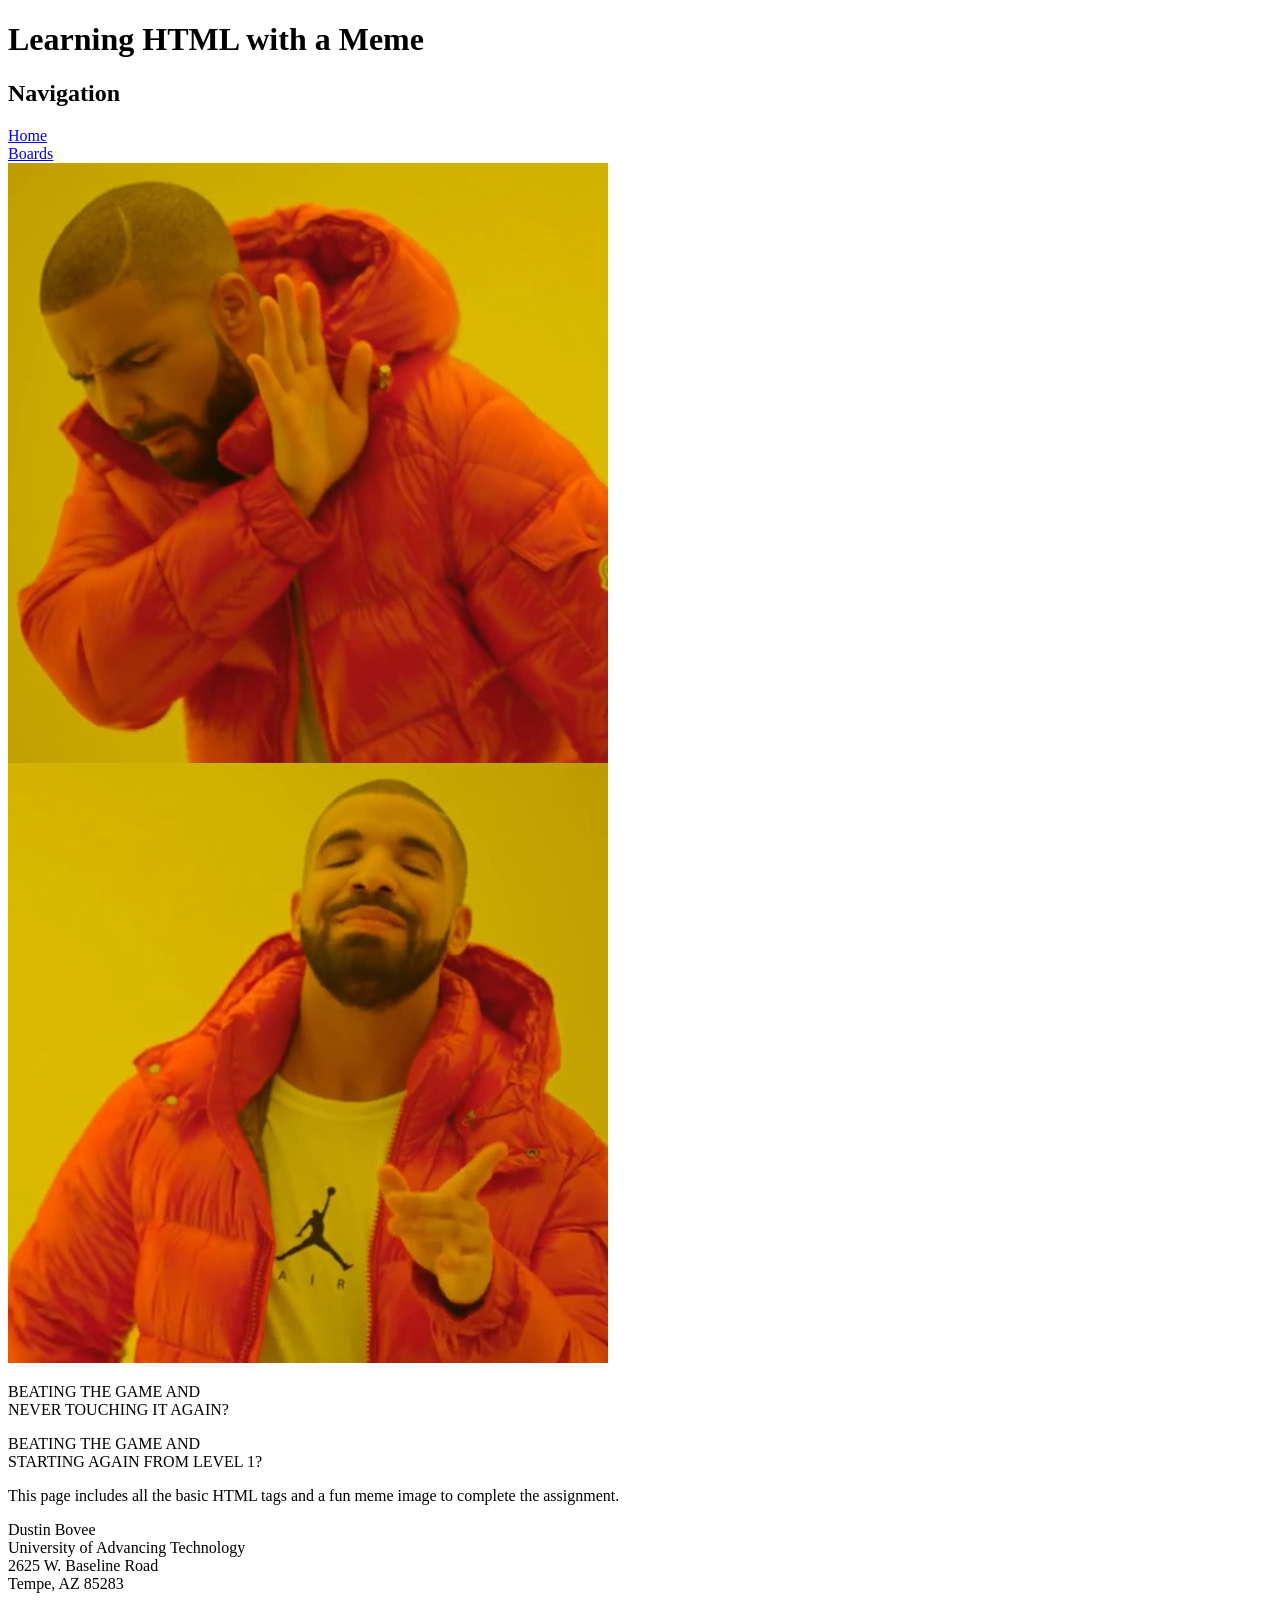
==== index.html @ 8eeba755 "switched to main css instead of my styles" ====
<!-- Name: Dustin Bovee | Date: March 4, 2026 -->
<!DOCTYPE html>
<!-- Open the root html element -->
<html lang="en">
<!-- Open the head section -->
<head>
    <!-- Define character encoding -->
    <meta charset="UTF-8">
    <!-- Make layout responsive on mobile devices -->
    <meta name="viewport" content="width=device-width, initial-scale=1.0">
    <!-- Set the page title text -->
    <title>Welcome to My Meme Page</title>
    <!-- Link to external stylesheet -->
    <link rel="stylesheet" href="main.css">
    <!-- Close the head section -->
</head>
<!-- Open the body section -->
<body class="index-page">
    <!-- Open header section around the h1 tag -->
    <header>
        <!-- Add the main page header text -->
        <h1>Learning HTML with a Meme</h1>
    </header>
    <!-- Open navigation section -->
    <nav>
        <!-- Add navigation heading -->
        <h2>Navigation</h2>
        <!-- Link to Home page -->
        <a href="./index.html">Home</a><br>
        <!-- Link to Boards page -->
        <a href="./boards.html">Boards</a><br>
    </nav>
    <!-- Open a wrapper section for content styling -->
    <section class="card">
        <!-- Open paragraph tags -->
        <div class="meme-cont">
            <!-- Add meme image between opening and closing paragraph tags -->
            <img id="memeImage" class="meme-image" src="school-meme.jpg" alt="School-appropriate coding meme">
            <div class="meme-p-cont">
                <p>
                    BEATING THE GAME AND <br/>NEVER TOUCHING IT AGAIN?
                </p>
                <p>
                    BEATING THE GAME AND <br/>STARTING AGAIN FROM LEVEL 1?
                </p>
            </div>
        </div>
        <!-- Open and close another paragraph for description text -->
        <p>
            This page includes all the basic HTML tags and a fun meme image to complete the assignment.
        </p>
    </section>
    <!-- Open footer section -->
    <footer>
        <!-- Add student name line -->
        Dustin Bovee<br>
        <!-- Add school name line -->
        University of Advancing Technology<br>
        <!-- Add school street address line -->
        2625 W. Baseline Road<br>
        <!-- Add school city, state, and ZIP line -->
        Tempe, AZ 85283<br>
    </footer>
    <!-- Close the body section -->
</body>
<!-- Close the html document -->
</html>
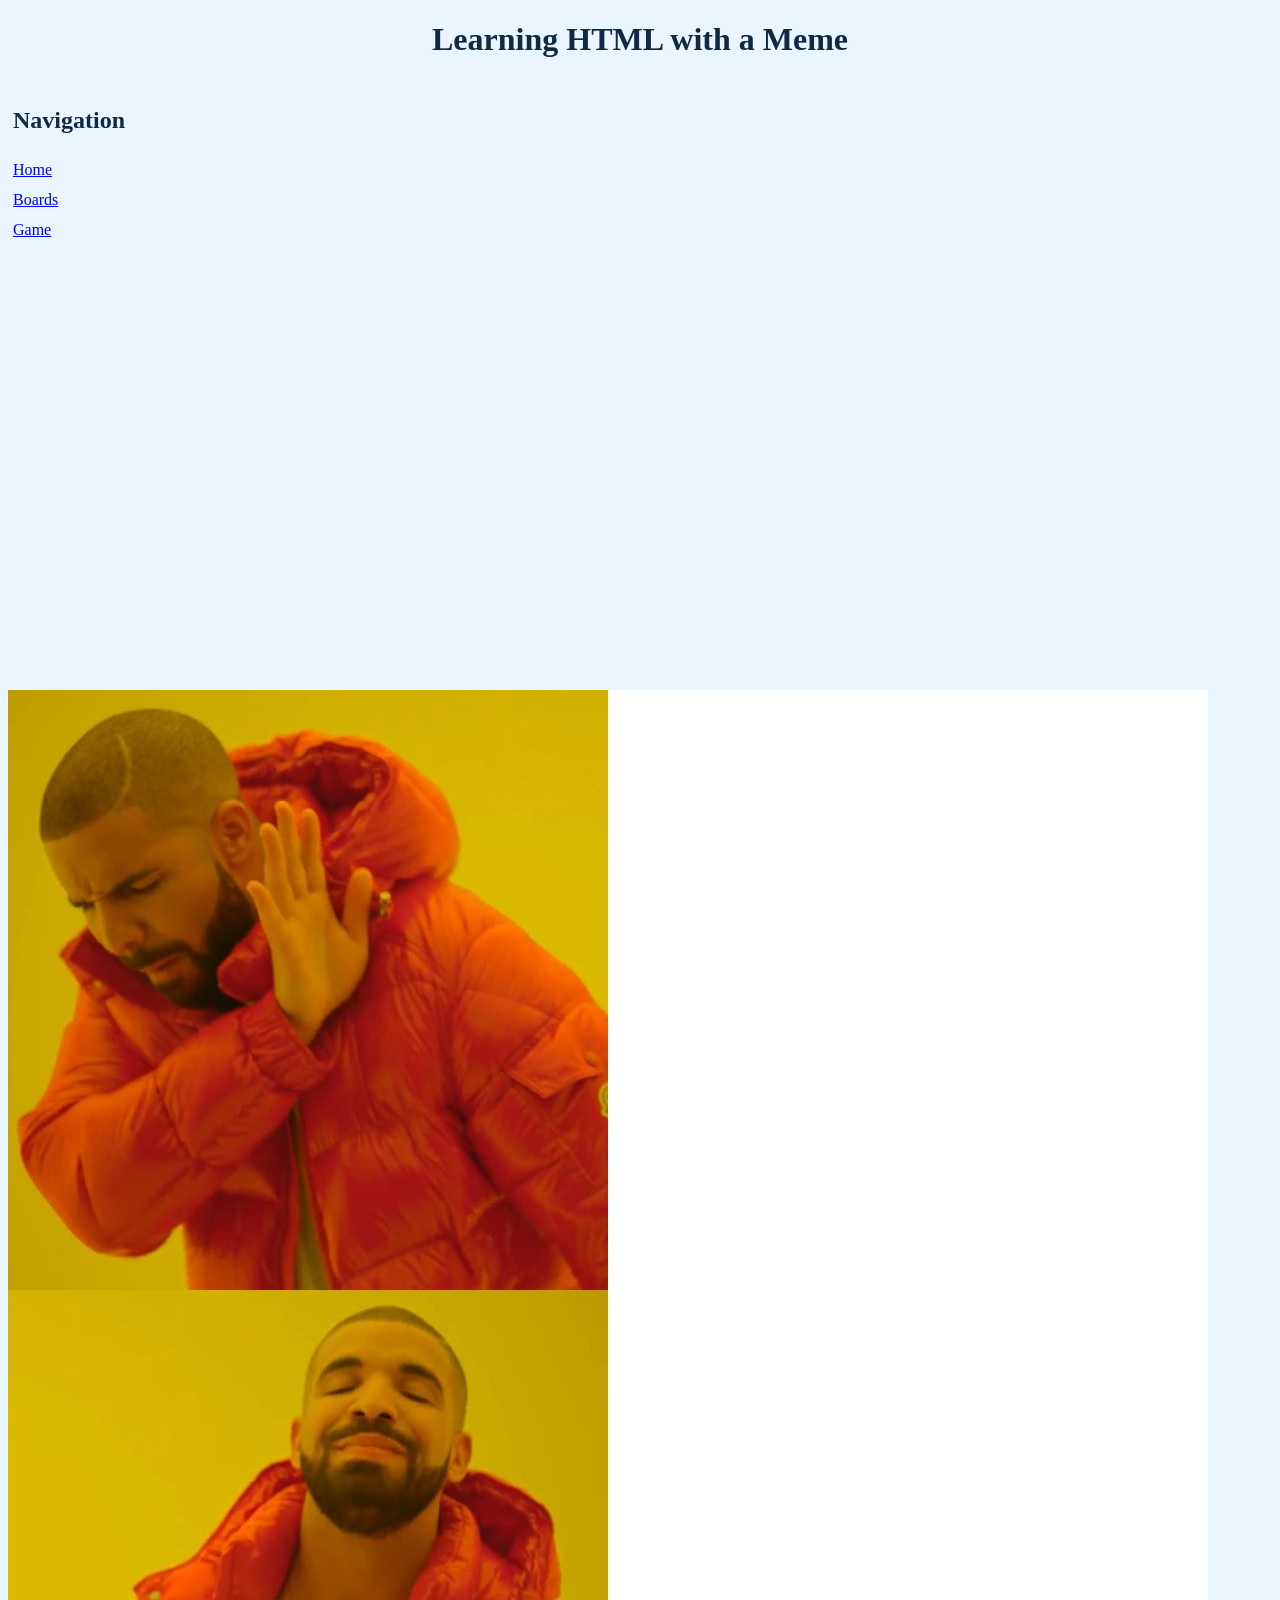
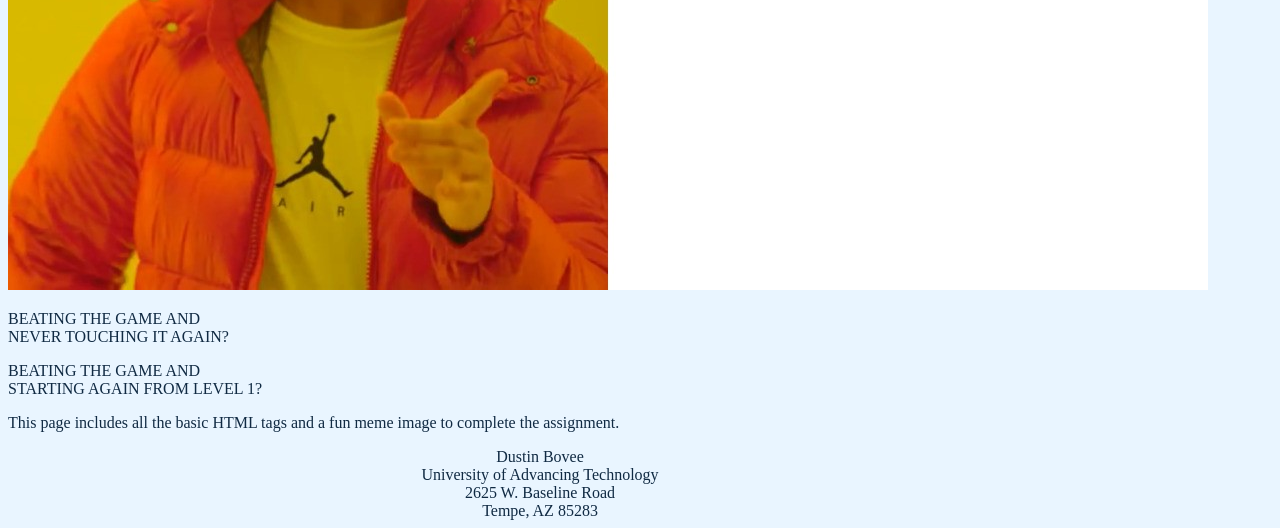
==== commit d472a7e2: "UPDATE: boards and index html to include game html nav link in nav" ====
--- a/index.html
+++ b/index.html
@@ -29,6 +29,8 @@
         <a href="./index.html">Home</a><br>
         <!-- Link to Boards page -->
         <a href="./boards.html">Boards</a><br>
+        <!-- Link to Games page -->
+        <a href="./game.html">Game</a><br>
     </nav>
     <!-- Open a wrapper section for content styling -->
     <section class="card">
--- a/main.css
+++ b/main.css
@@ -0,0 +1,25 @@
+body{
+background-color: #e9f5ff;
+color: #102a43;
+}
+
+nav{
+height: 600px;
+width: 200px;
+float: left;
+padding: 5px;
+line-height: 30px;
+}
+
+footer{
+text-align: center;
+margin-right: 200px;
+}
+
+#memeImage{
+margin-right: 200px;
+}
+
+header{
+text-align: center;
+}
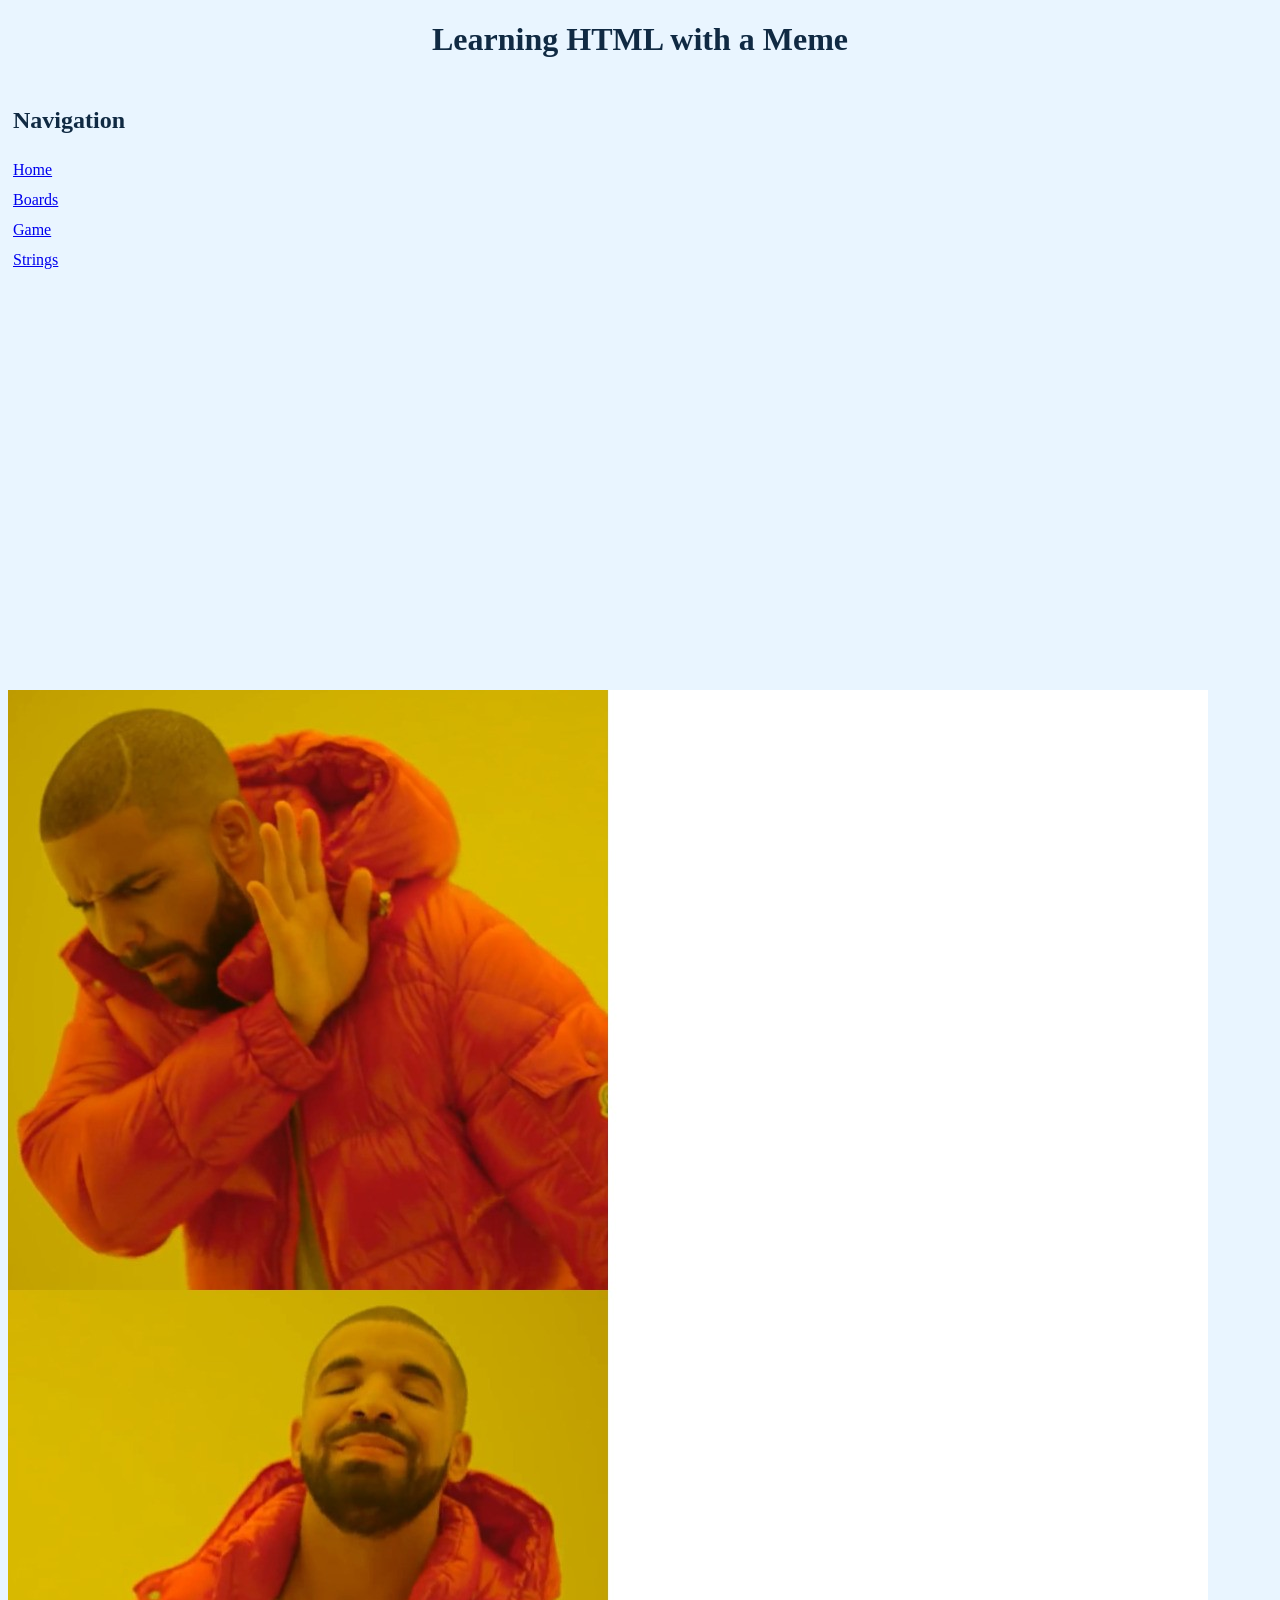
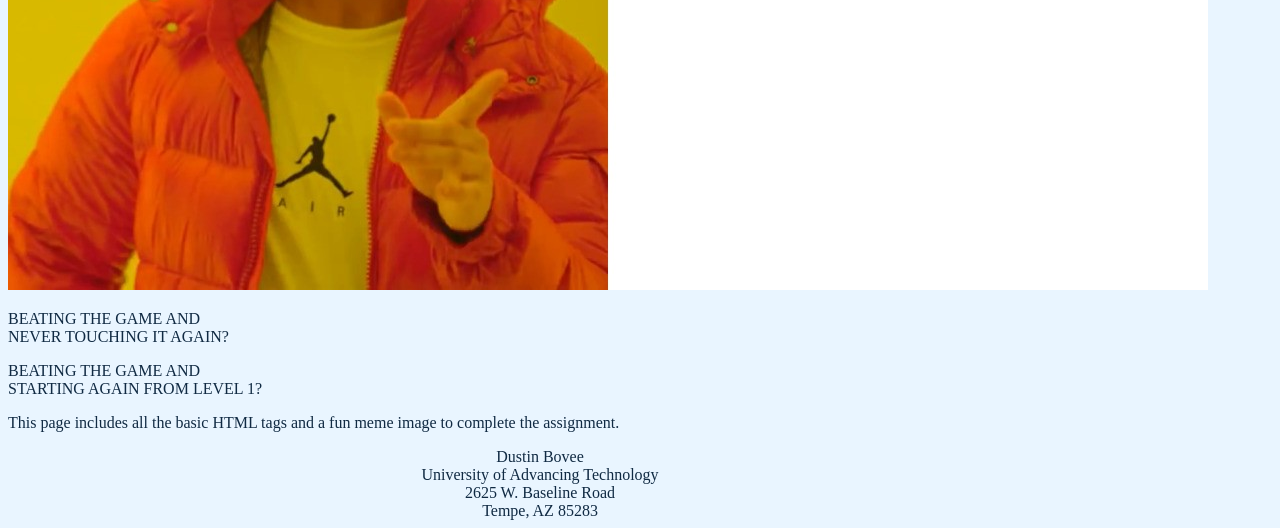
==== commit 9dfb2f36: "UPDATE: added in new nav link Strings.html" ====
--- a/index.html
+++ b/index.html
@@ -31,6 +31,8 @@
         <a href="./boards.html">Boards</a><br>
         <!-- Link to Games page -->
         <a href="./game.html">Game</a><br>
+        <!-- Link to Strings page -->
+        <a href="./strings.html">Strings</a><br>
     </nav>
     <!-- Open a wrapper section for content styling -->
     <section class="card">
--- a/main.css
+++ b/main.css
@@ -23,3 +23,80 @@
 header{
 text-align: center;
 }
+
+
+
+
+
+.casino-header h1{
+margin-bottom: 6px;
+letter-spacing: 0.6px;
+}
+
+.subtitle{
+margin-top: 0;
+opacity: 0.9;
+}
+
+.casino-form{
+display: grid;
+gap: 8px;
+margin-top: 14px;
+}
+
+.casino-form input{
+padding: 10px;
+border-radius: 8px;
+border: 1px solid #4e7fbe;
+background: #eef5ff;
+color: #091a30;
+}
+
+.casino-form button{
+margin-top: 8px;
+padding: 10px 14px;
+border: none;
+border-radius: 8px;
+background: linear-gradient(135deg, #57a4ff, #2a64b7);
+color: #ffffff;
+font-weight: 700;
+cursor: pointer;
+}
+
+.casino-form button:hover{
+filter: brightness(1.08);
+}
+
+.output{
+margin-top: 12px;
+padding: 10px 12px;
+border-radius: 8px;
+background: rgba(255, 255, 255, 0.08);
+border: 1px solid rgba(255, 255, 255, 0.2);
+}
+
+.validation-box{
+min-height: 24px;
+}
+
+.status-win{
+color: #7df5ab;
+font-weight: 800;
+}
+
+.status-loss{
+color: #ff9da4;
+font-weight: 800;
+}
+
+.status-push{
+color: #ffe37a;
+font-weight: 800;
+}
+
+.wager-note{
+margin-top: 8px;
+font-style: italic;
+opacity: 0.95;
+}
+
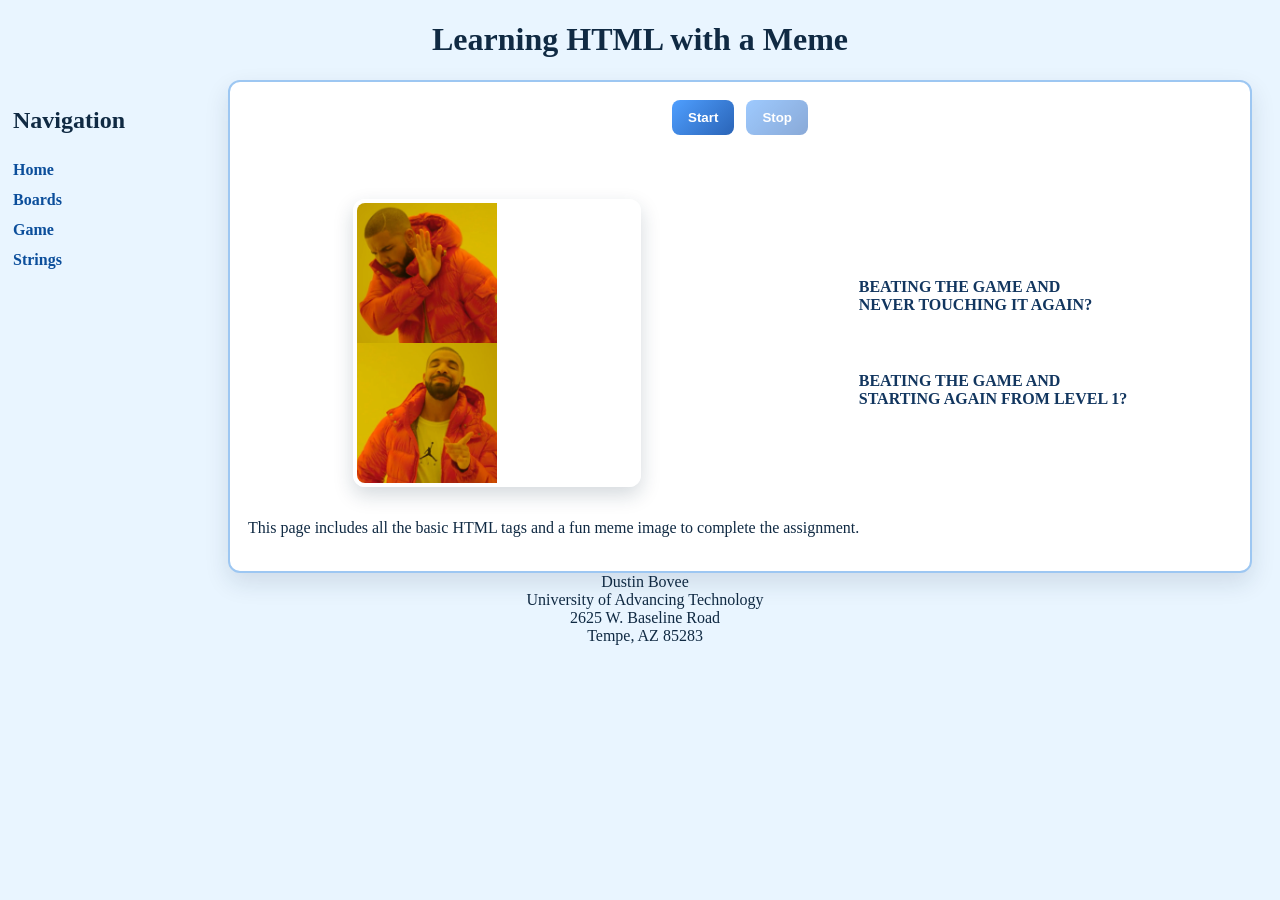
==== commit 7eb91670: "UPDATE: index html and css to accomodate meme buttons and styles" ====
--- a/index.html
+++ b/index.html
@@ -36,6 +36,15 @@
     </nav>
     <!-- Open a wrapper section for content styling -->
     <section class="card">
+        <!-- Add control panel section for event-driven meme controls -->
+        <section class="meme-controls">
+            <!-- Start button calls JavaScript to begin movement and toggle button states -->
+            <button id="startButton" onclick="startMemeButtonAction();">Start</button>
+            <!-- Stop button calls JavaScript to stop movement and toggle button states -->
+            <button id="stopButton" onclick="stopMemeButtonAction();" disabled>Stop</button>
+        </section>
+        <!-- Status message output area for movement events -->
+        <p id="memeStatus" class="meme-status"></p>
         <!-- Open paragraph tags -->
         <div class="meme-cont">
             <!-- Add meme image between opening and closing paragraph tags -->
@@ -65,6 +74,8 @@
         <!-- Add school city, state, and ZIP line -->
         Tempe, AZ 85283<br>
     </footer>
+    <!-- Link external JavaScript for Start/Stop event-driven meme movement -->
+    <script src="index.js"></script>
     <!-- Close the body section -->
 </body>
 <!-- Close the html document -->
--- a/main.css
+++ b/main.css
@@ -100,3 +100,94 @@
 opacity: 0.95;
 }
 
+a{
+color: #0b4e9b;
+text-decoration: none;
+font-weight: 700;
+}
+
+a:hover{
+text-decoration: underline;
+}
+
+.card{
+margin-left: 220px;
+margin-right: 20px;
+background: #ffffff;
+border: 2px solid #9dc7f2;
+border-radius: 12px;
+padding: 18px;
+box-shadow: 0 10px 24px rgba(16, 42, 67, 0.12);
+}
+
+.meme-controls{
+display: flex;
+justify-content: center;
+gap: 12px;
+margin-bottom: 10px;
+}
+
+.meme-controls button{
+padding: 10px 16px;
+border: none;
+border-radius: 8px;
+background: linear-gradient(135deg, #4f9fff, #2a64b7);
+color: #ffffff;
+font-weight: 800;
+cursor: pointer;
+}
+
+.meme-controls button:disabled{
+opacity: 0.55;
+cursor: not-allowed;
+}
+
+.meme-status{
+text-align: center;
+font-weight: 700;
+color: #174a83;
+min-height: 24px;
+margin: 8px 0 14px;
+}
+
+.meme-cont{
+display: flex;
+align-items: center;
+justify-content: center;
+gap: 18px;
+flex-wrap: wrap;
+min-height: 320px;
+}
+
+.meme-image{
+width: min(100%, 280px);
+height: auto;
+border: 4px solid #ffffff;
+border-radius: 12px;
+box-shadow: 0 8px 20px rgba(16, 42, 67, 0.18);
+}
+
+.meme-p-cont{
+display: flex;
+flex-direction: column;
+gap: 26px;
+font-weight: 800;
+color: #12365f;
+}
+
+@media (max-width: 900px){
+nav{
+float: none;
+width: auto;
+height: auto;
+}
+
+.card{
+margin-left: 0;
+margin-right: 0;
+}
+
+footer{
+margin-right: 0;
+}
+}
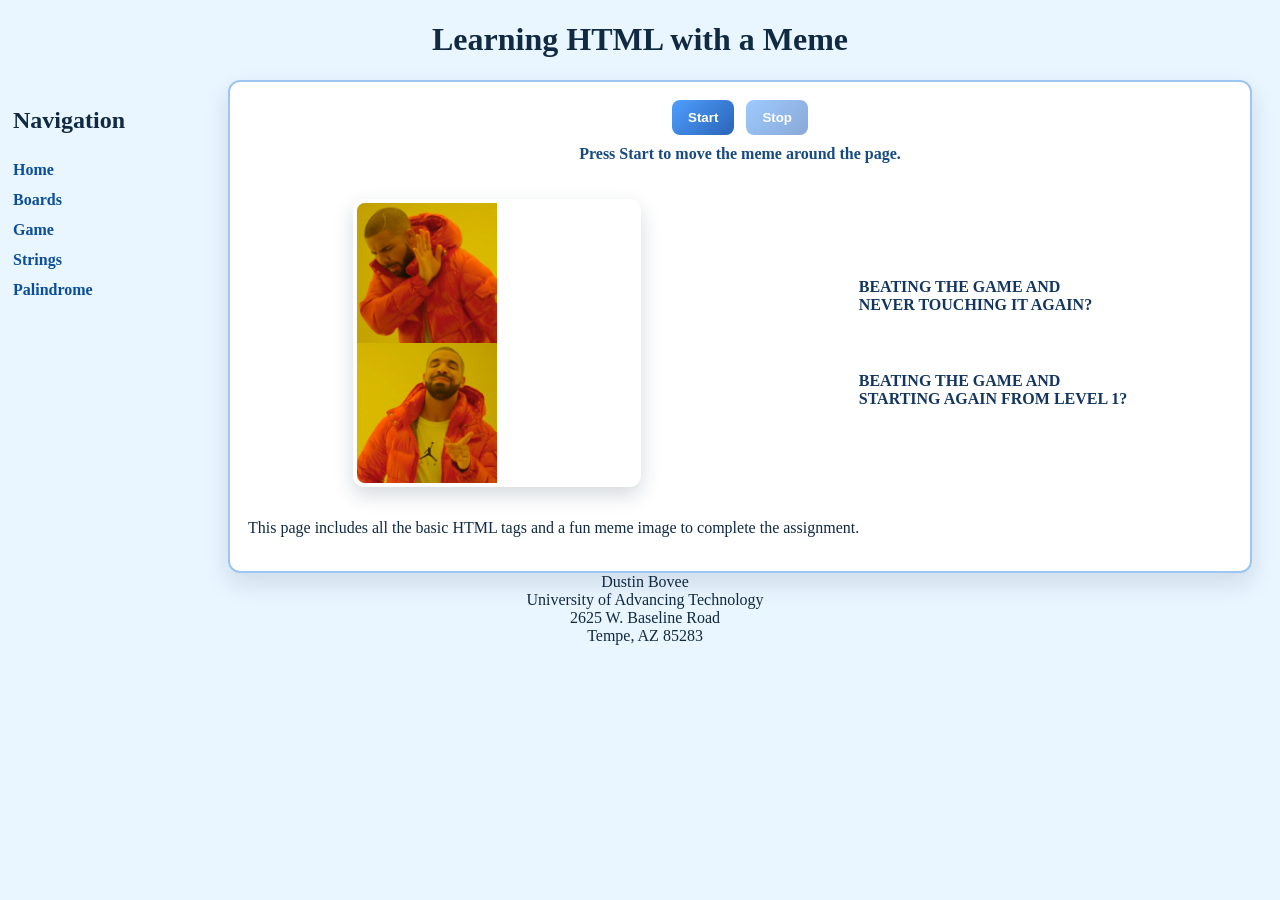
==== commit 3a782e27: "ADD: palindrome page to nav" ====
--- a/index.html
+++ b/index.html
@@ -33,6 +33,8 @@
         <a href="./game.html">Game</a><br>
         <!-- Link to Strings page -->
         <a href="./strings.html">Strings</a><br>
+        <!-- Link to Palindrome page -->
+        <a href="./palindrome.html">Palindrome</a><br>
     </nav>
     <!-- Open a wrapper section for content styling -->
     <section class="card">
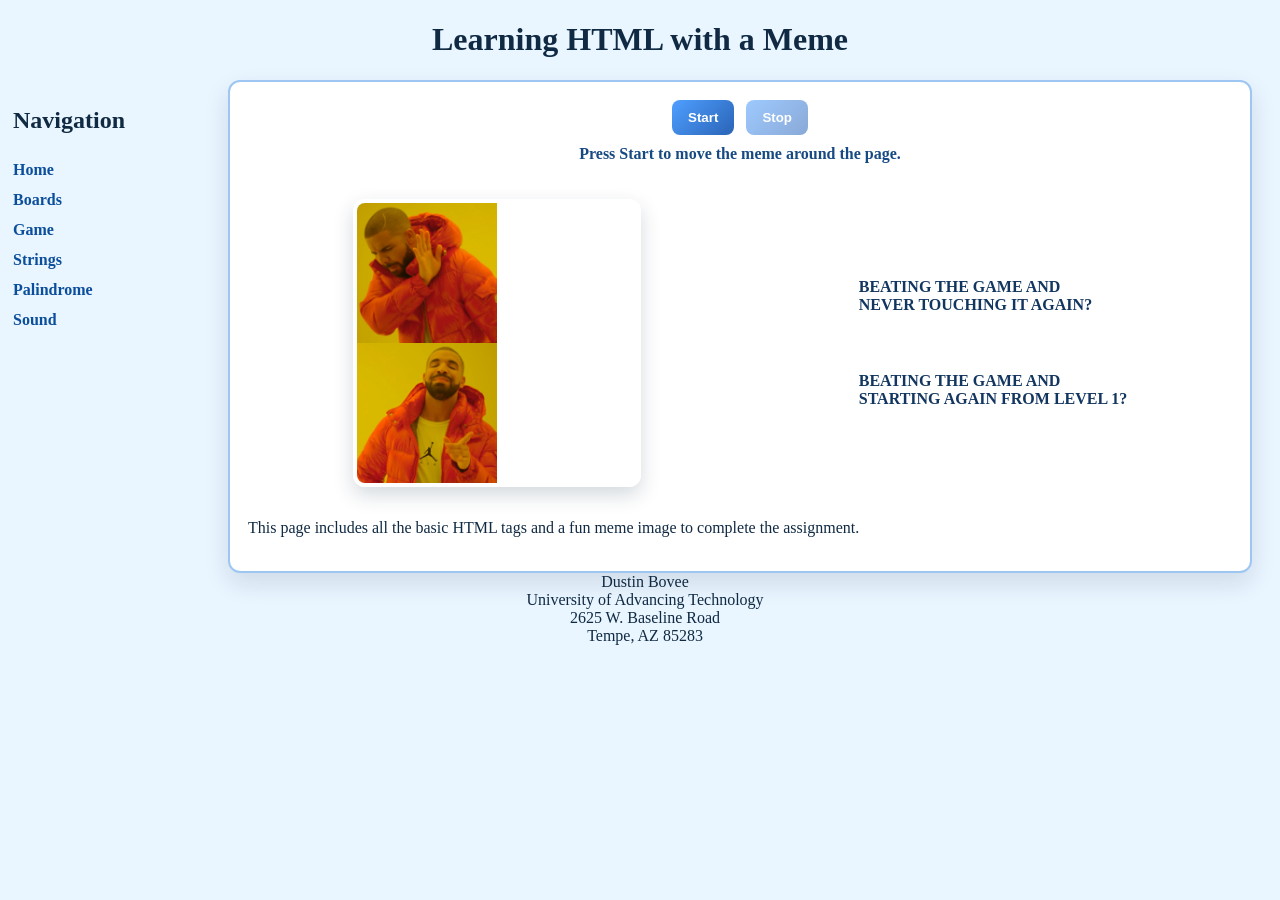
==== commit 6c0ec1d7: "ADD: Sound page to nav" ====
--- a/index.html
+++ b/index.html
@@ -35,6 +35,8 @@
         <a href="./strings.html">Strings</a><br>
         <!-- Link to Palindrome page -->
         <a href="./palindrome.html">Palindrome</a><br>
+        <!-- Link to Sound page -->
+        <a href="./sound.html">Sound</a><br>
     </nav>
     <!-- Open a wrapper section for content styling -->
     <section class="card">
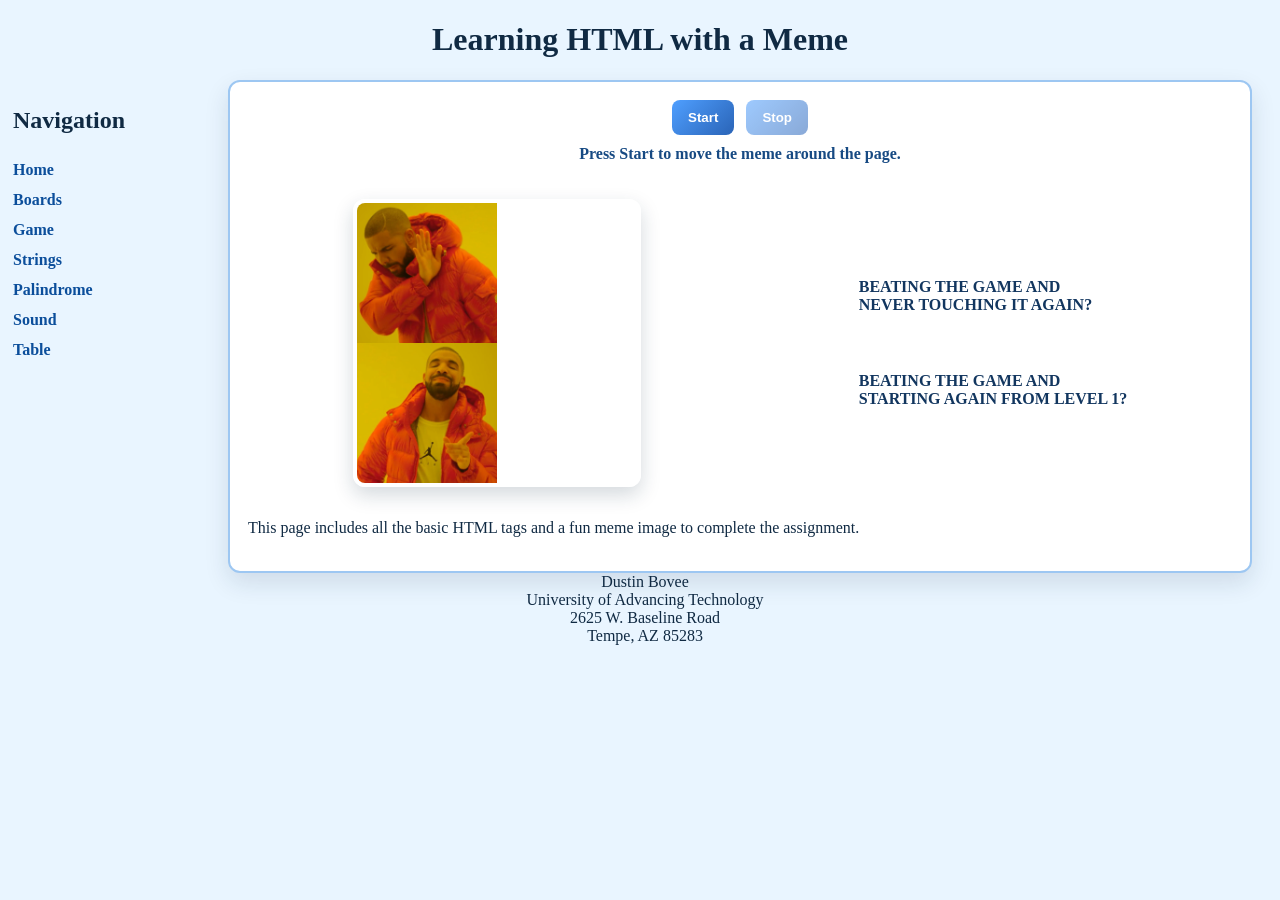
==== commit 1fe32a24: "ADD: table page to navs" ====
--- a/index.html
+++ b/index.html
@@ -37,6 +37,8 @@
         <a href="./palindrome.html">Palindrome</a><br>
         <!-- Link to Sound page -->
         <a href="./sound.html">Sound</a><br>
+        <!-- Link to Table page -->
+        <a href="./table.html">Table</a><br>
     </nav>
     <!-- Open a wrapper section for content styling -->
     <section class="card">
--- a/main.css
+++ b/main.css
@@ -40,26 +40,35 @@
 
 .casino-form{
 display: grid;
-gap: 8px;
+gap: 10px;
 margin-top: 14px;
 }
 
-.casino-form input{
+.casino-form label{
+font-weight: 800;
+}
+
+.casino-form input,
+.casino-form select{
+box-sizing: border-box;
+width: 100%;
 padding: 10px;
 border-radius: 8px;
-border: 1px solid #4e7fbe;
+border: 2px solid #4e7fbe;
 background: #eef5ff;
 color: #091a30;
+font: inherit;
 }
 
 .casino-form button{
 margin-top: 8px;
-padding: 10px 14px;
+padding: 12px 16px;
 border: none;
 border-radius: 8px;
-background: linear-gradient(135deg, #57a4ff, #2a64b7);
+background: linear-gradient(135deg, #f582ae, #8bd3dd);
 color: #ffffff;
-font-weight: 700;
+font: inherit;
+font-weight: 900;
 cursor: pointer;
 }
 
@@ -69,10 +78,18 @@
 
 .output{
 margin-top: 12px;
-padding: 10px 12px;
-border-radius: 8px;
-background: rgba(255, 255, 255, 0.08);
-border: 1px solid rgba(255, 255, 255, 0.2);
+padding: 14px;
+border-radius: 8px;
+background: #ffffff;
+border: 2px solid #9dc7f2;
+}
+
+.output:empty{
+display: none;
+}
+
+.output h2{
+margin-top: 0;
 }
 
 .validation-box{
@@ -80,24 +97,43 @@
 }
 
 .status-win{
-color: #7df5ab;
-font-weight: 800;
+color: #007f5f;
+font-weight: 900;
 }
 
 .status-loss{
-color: #ff9da4;
-font-weight: 800;
+color: #bb3e03;
+font-weight: 900;
 }
 
 .status-push{
-color: #ffe37a;
-font-weight: 800;
+color: #8a4fff;
+font-weight: 900;
 }
 
 .wager-note{
 margin-top: 8px;
-font-style: italic;
-opacity: 0.95;
+font-weight: 800;
+}
+
+.casino-card{
+background:
+linear-gradient(135deg, rgba(255, 255, 255, 0.96), rgba(232, 244, 255, 0.96)),
+repeating-linear-gradient(45deg, rgba(245, 130, 174, 0.2) 0 18px, rgba(139, 211, 221, 0.2) 18px 36px);
+}
+
+.game-page .casino-header p{
+margin-bottom: 0;
+}
+
+.history-output ol{
+text-align: left;
+}
+
+.slot-symbols{
+font-size: 1.35rem;
+font-weight: 900;
+letter-spacing: 0;
 }
 
 a{
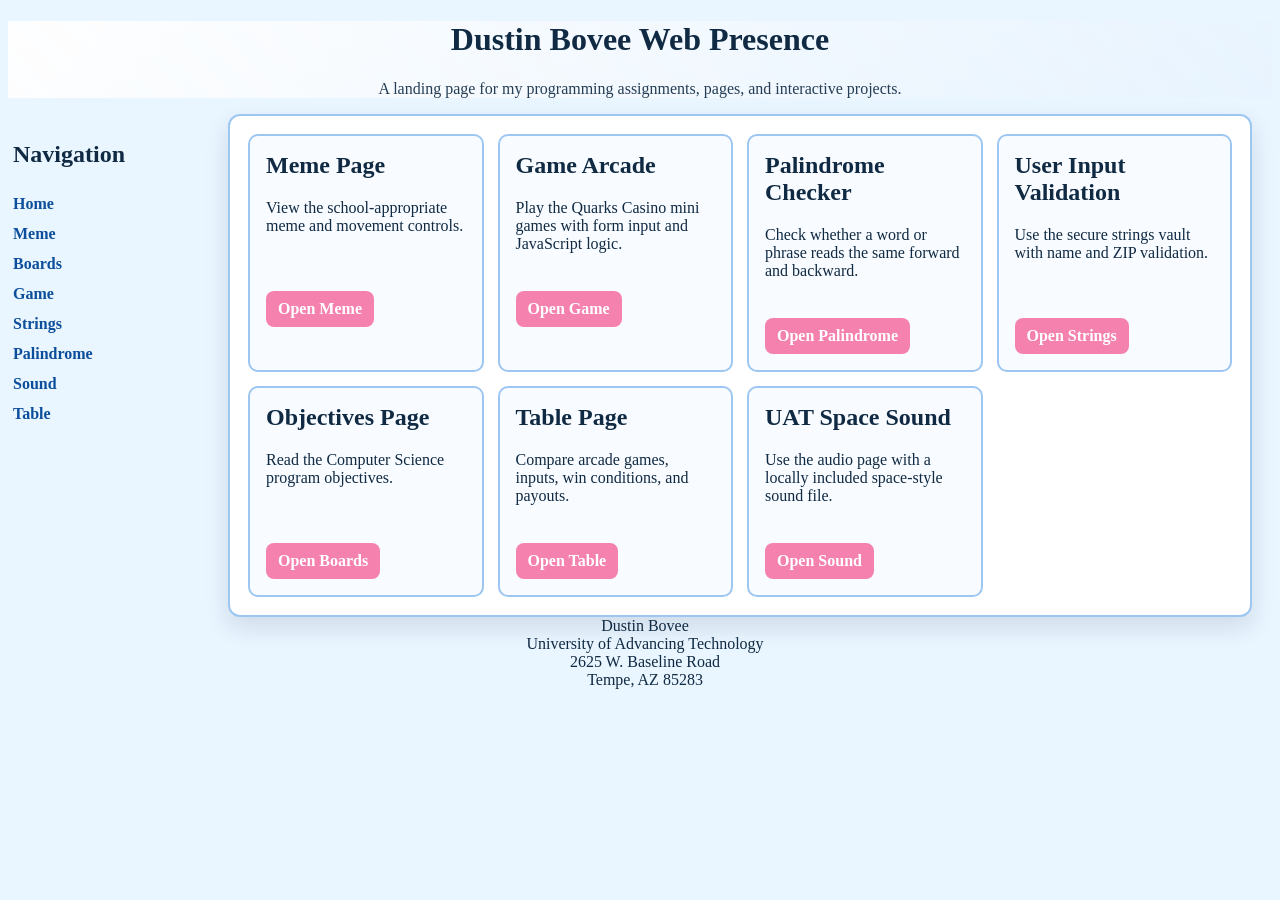
==== commit 81366a9f: "ADD: Landing page UPDATE: meme page" ====
--- a/index.html
+++ b/index.html
@@ -1,88 +1,138 @@
 <!-- Name: Dustin Bovee | Date: March 4, 2026 -->
 <!DOCTYPE html>
-<!-- Open the root html element -->
+<!-- Open the root html element for the landing page. -->
 <html lang="en">
-<!-- Open the head section -->
+<!-- Open the head section. -->
 <head>
-    <!-- Define character encoding -->
+    <!-- Define character encoding. -->
     <meta charset="UTF-8">
-    <!-- Make layout responsive on mobile devices -->
+    <!-- Make layout responsive on mobile devices. -->
     <meta name="viewport" content="width=device-width, initial-scale=1.0">
-    <!-- Set the page title text -->
-    <title>Welcome to My Meme Page</title>
-    <!-- Link to external stylesheet -->
+    <!-- Set the page title text. -->
+    <title>Dustin Bovee Web Presence</title>
+    <!-- Link to external stylesheet. -->
     <link rel="stylesheet" href="main.css">
-    <!-- Close the head section -->
+<!-- Close the head section. -->
 </head>
-<!-- Open the body section -->
-<body class="index-page">
-    <!-- Open header section around the h1 tag -->
+<!-- Open the body section. -->
+<body class="index-page landing-page">
+    <!-- Open header section around the h1 tag. -->
     <header>
-        <!-- Add the main page header text -->
-        <h1>Learning HTML with a Meme</h1>
+        <!-- Add the main landing page heading. -->
+        <h1>Dustin Bovee Web Presence</h1>
+        <!-- Add a short description for the site. -->
+        <p class="subtitle">A landing page for my programming assignments, pages, and interactive projects.</p>
+    <!-- Close header section. -->
     </header>
-    <!-- Open navigation section -->
+    <!-- Open navigation section. -->
     <nav>
-        <!-- Add navigation heading -->
+        <!-- Add navigation heading. -->
         <h2>Navigation</h2>
-        <!-- Link to Home page -->
+        <!-- Link to Home landing page. -->
         <a href="./index.html">Home</a><br>
-        <!-- Link to Boards page -->
+        <!-- Link to Meme page. -->
+        <a href="./meme.html">Meme</a><br>
+        <!-- Link to Boards page. -->
         <a href="./boards.html">Boards</a><br>
-        <!-- Link to Games page -->
+        <!-- Link to Games page. -->
         <a href="./game.html">Game</a><br>
-        <!-- Link to Strings page -->
+        <!-- Link to Strings page. -->
         <a href="./strings.html">Strings</a><br>
-        <!-- Link to Palindrome page -->
+        <!-- Link to Palindrome page. -->
         <a href="./palindrome.html">Palindrome</a><br>
-        <!-- Link to Sound page -->
+        <!-- Link to Sound page. -->
         <a href="./sound.html">Sound</a><br>
-        <!-- Link to Table page -->
+        <!-- Link to Table page. -->
         <a href="./table.html">Table</a><br>
+    <!-- Close navigation section. -->
     </nav>
-    <!-- Open a wrapper section for content styling -->
-    <section class="card">
-        <!-- Add control panel section for event-driven meme controls -->
-        <section class="meme-controls">
-            <!-- Start button calls JavaScript to begin movement and toggle button states -->
-            <button id="startButton" onclick="startMemeButtonAction();">Start</button>
-            <!-- Stop button calls JavaScript to stop movement and toggle button states -->
-            <button id="stopButton" onclick="stopMemeButtonAction();" disabled>Stop</button>
+    <!-- Open the landing page content card. -->
+    <main class="card landing-grid">
+        <!-- Open the meme page link card. -->
+        <section class="landing-item">
+            <!-- Add the meme page title. -->
+            <h2>Meme Page</h2>
+            <!-- Add the meme page description. -->
+            <p>View the school-appropriate meme and movement controls.</p>
+            <!-- Add the meme page link. -->
+            <a href="./meme.html">Open Meme</a>
+        <!-- Close the meme page link card. -->
         </section>
-        <!-- Status message output area for movement events -->
-        <p id="memeStatus" class="meme-status"></p>
-        <!-- Open paragraph tags -->
-        <div class="meme-cont">
-            <!-- Add meme image between opening and closing paragraph tags -->
-            <img id="memeImage" class="meme-image" src="school-meme.jpg" alt="School-appropriate coding meme">
-            <div class="meme-p-cont">
-                <p>
-                    BEATING THE GAME AND <br/>NEVER TOUCHING IT AGAIN?
-                </p>
-                <p>
-                    BEATING THE GAME AND <br/>STARTING AGAIN FROM LEVEL 1?
-                </p>
-            </div>
-        </div>
-        <!-- Open and close another paragraph for description text -->
-        <p>
-            This page includes all the basic HTML tags and a fun meme image to complete the assignment.
-        </p>
-    </section>
-    <!-- Open footer section -->
+        <!-- Open the game page link card. -->
+        <section class="landing-item">
+            <!-- Add the game page title. -->
+            <h2>Game Arcade</h2>
+            <!-- Add the game page description. -->
+            <p>Play the Quarks Casino mini games with form input and JavaScript logic.</p>
+            <!-- Add the game page link. -->
+            <a href="./game.html">Open Game</a>
+        <!-- Close the game page link card. -->
+        </section>
+        <!-- Open the palindrome page link card. -->
+        <section class="landing-item">
+            <!-- Add the palindrome page title. -->
+            <h2>Palindrome Checker</h2>
+            <!-- Add the palindrome page description. -->
+            <p>Check whether a word or phrase reads the same forward and backward.</p>
+            <!-- Add the palindrome page link. -->
+            <a href="./palindrome.html">Open Palindrome</a>
+        <!-- Close the palindrome page link card. -->
+        </section>
+        <!-- Open the strings page link card. -->
+        <section class="landing-item">
+            <!-- Add the strings page title. -->
+            <h2>User Input Validation</h2>
+            <!-- Add the strings page description. -->
+            <p>Use the secure strings vault with name and ZIP validation.</p>
+            <!-- Add the strings page link. -->
+            <a href="./strings.html">Open Strings</a>
+        <!-- Close the strings page link card. -->
+        </section>
+        <!-- Open the boards page link card. -->
+        <section class="landing-item">
+            <!-- Add the boards page title. -->
+            <h2>Objectives Page</h2>
+            <!-- Add the boards page description. -->
+            <p>Read the Computer Science program objectives.</p>
+            <!-- Add the boards page link. -->
+            <a href="./boards.html">Open Boards</a>
+        <!-- Close the boards page link card. -->
+        </section>
+        <!-- Open the table page link card. -->
+        <section class="landing-item">
+            <!-- Add the table page title. -->
+            <h2>Table Page</h2>
+            <!-- Add the table page description. -->
+            <p>Compare arcade games, inputs, win conditions, and payouts.</p>
+            <!-- Add the table page link. -->
+            <a href="./table.html">Open Table</a>
+        <!-- Close the table page link card. -->
+        </section>
+        <!-- Open the sound page link card. -->
+        <section class="landing-item">
+            <!-- Add the sound page title. -->
+            <h2>UAT Space Sound</h2>
+            <!-- Add the sound page description. -->
+            <p>Use the audio page with a locally included space-style sound file.</p>
+            <!-- Add the sound page link. -->
+            <a href="./sound.html">Open Sound</a>
+        <!-- Close the sound page link card. -->
+        </section>
+    <!-- Close the landing page content card. -->
+    </main>
+    <!-- Open footer section. -->
     <footer>
-        <!-- Add student name line -->
+        <!-- Add student name line. -->
         Dustin Bovee<br>
-        <!-- Add school name line -->
+        <!-- Add school name line. -->
         University of Advancing Technology<br>
-        <!-- Add school street address line -->
+        <!-- Add school street address line. -->
         2625 W. Baseline Road<br>
-        <!-- Add school city, state, and ZIP line -->
+        <!-- Add school city, state, and ZIP line. -->
         Tempe, AZ 85283<br>
+    <!-- Close footer section. -->
     </footer>
-    <!-- Link external JavaScript for Start/Stop event-driven meme movement -->
-    <script src="index.js"></script>
-    <!-- Close the body section -->
+<!-- Close the body section. -->
 </body>
-<!-- Close the html document -->
+<!-- Close the html document. -->
 </html>
--- a/main.css
+++ b/main.css
@@ -134,6 +134,46 @@
 font-size: 1.35rem;
 font-weight: 900;
 letter-spacing: 0;
+}
+
+.landing-page header{
+background:
+linear-gradient(135deg, rgba(255, 255, 255, 0.96), rgba(232, 244, 255, 0.96)),
+repeating-linear-gradient(45deg, rgba(245, 130, 174, 0.18) 0 18px, rgba(139, 211, 221, 0.18) 18px 36px);
+}
+
+.landing-grid{
+display: grid;
+grid-template-columns: repeat(auto-fit, minmax(220px, 1fr));
+gap: 14px;
+}
+
+.landing-item{
+padding: 16px;
+border: 2px solid #9dc7f2;
+border-radius: 10px;
+background: #f8fbff;
+}
+
+.landing-item h2{
+margin-top: 0;
+}
+
+.landing-item p{
+min-height: 76px;
+}
+
+.landing-item a{
+display: inline-block;
+padding: 9px 12px;
+border-radius: 8px;
+background: #f582ae;
+color: #ffffff;
+}
+
+.landing-item a:hover{
+text-decoration: none;
+filter: brightness(1.05);
 }
 
 a{
